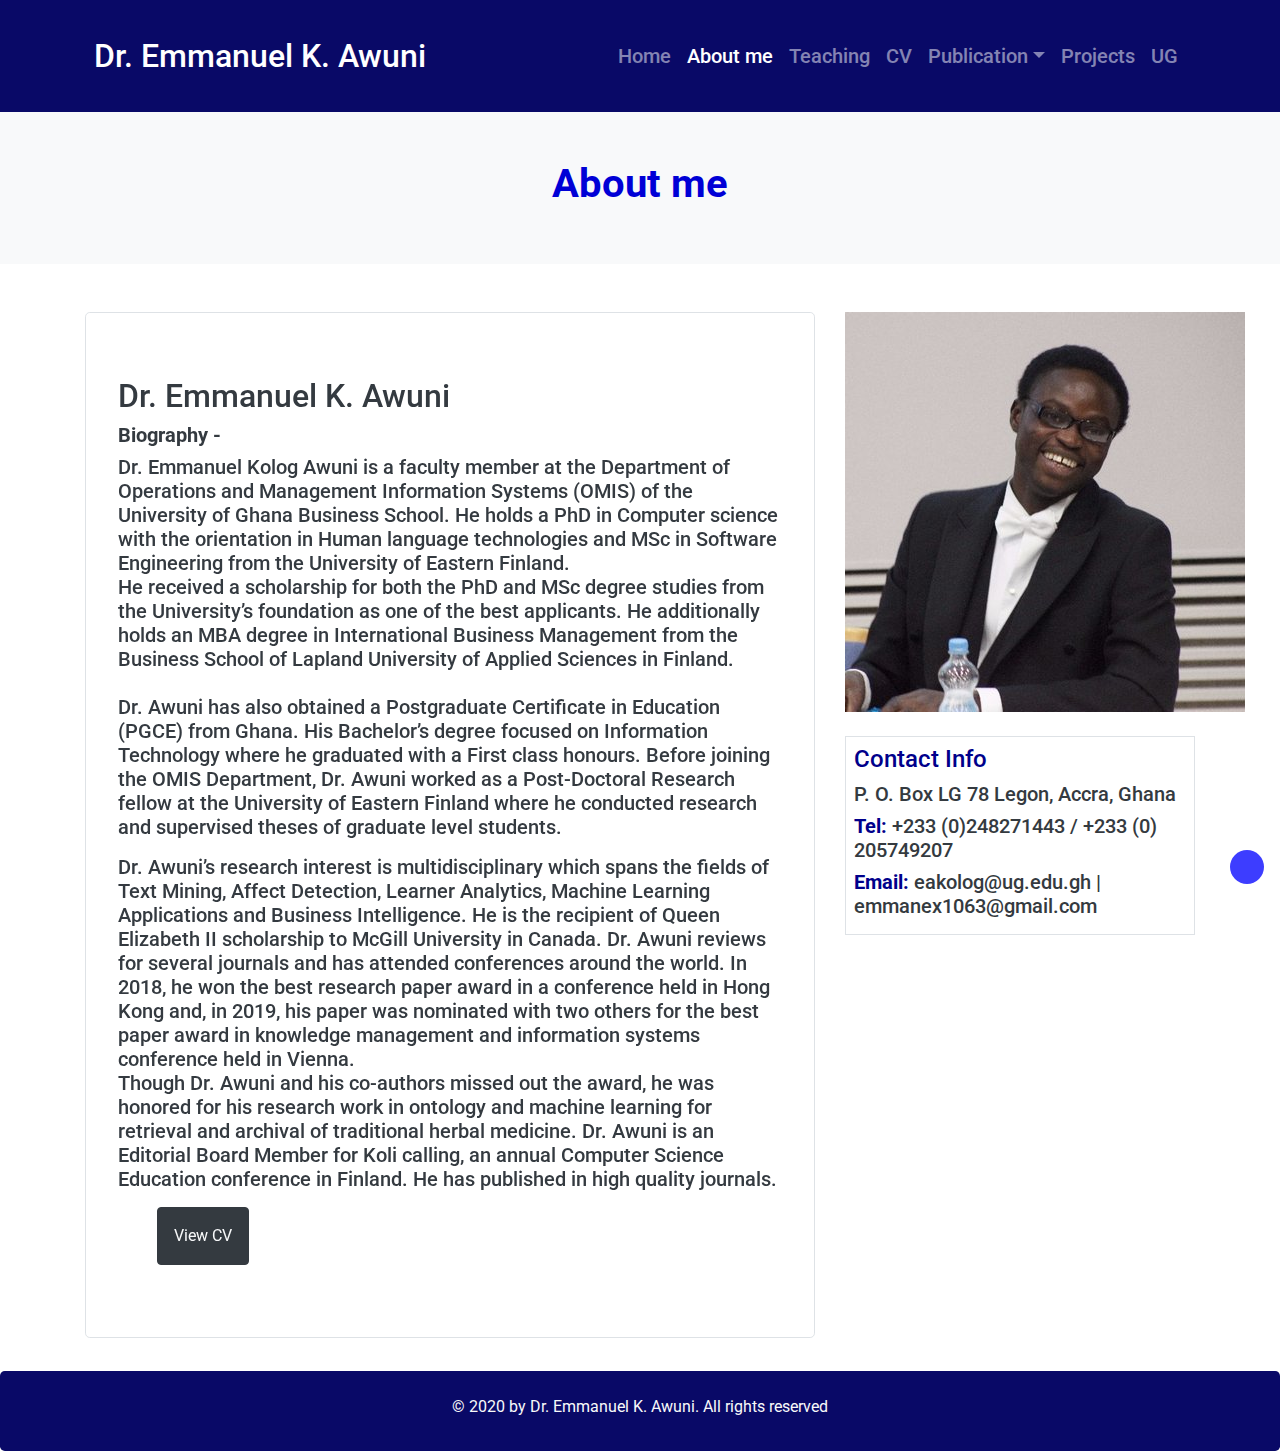
==== about.html @ 8e40fe95 "First push" ====
<!doctype html>
<html lang="en">
  <head>
    <!-- Required meta tags -->
    <meta charset="utf-8">
    <meta name="viewport" content="width=device-width, initial-scale=1, shrink-to-fit=no">

    <!-- Bootstrap CSS -->
    <link rel="stylesheet" href="https://maxcdn.bootstrapcdn.com/bootstrap/4.0.0/css/bootstrap.min.css" integrity="sha384-Gn5384xqQ1aoWXA+058RXPxPg6fy4IWvTNh0E263XmFcJlSAwiGgFAW/dAiS6JXm" crossorigin="anonymous">

      
      <link href="https://fonts.googleapis.com/css2?family=Roboto:wght@300&display=swap" rel="stylesheet">
      
       <link rel="stylesheet" href="https://use.fontawesome.com/releases/v5.5.0/css/all.css" integrity="sha384-B4dIYHKNBt8Bc12p+WXckhzcICo0wtJAoU8YZTY5qE0Id1GSseTk6S+L3BlXeVIU" crossorigin="anonymous">
      
       <link rel="stylesheet" href="https://cdnjs.cloudflare.com/ajax/libs/animate.css/4.1.1/animate.min.css"/>
      
        <link rel="stylesheet" href="https://unpkg.com/aos@next/dist/aos.css" />
<!--      MY CSS-->
      <link rel="stylesheet" href="style.css">
     
    <title>Dr. Awuni</title>
  </head>
  <body >
    
<!--
      <div id="top" class="jumbotron m-0 secondary-text text-center primary_back ">
        <h1 class="animate__animated animate__bounceInLeft">Reach me on</h1>
        <h4 class="animate__animated animate__bounceInLeft">P. O. Box LG 78 Legon, Accra, Ghana</h4>
        <h4 class="animate__animated animate__bounceInLeft"><strong>Tel:</strong> +233 (0)248271443 / +233 (0) 205749207</h4>
        <h4 class="animate__animated animate__bounceInLeft"><strong>Email:</strong> eakolog@ug.edu.gh | emmanex1063@gmail.com</h4>
      </div>
-->
      
      
<!--
      <div class="jumbotron m-0 text-center">
        <h1>Thumble image</h1>
        <p>Brief description of myself</p>
      </div>
-->
      
<!--  Navbar    -->
  <header class="navbar-dark primary sticky-top ">
      <nav class="container navbar navbar-expand-md   p-4">
          <a class="navbar-brand mt-2 animate__animated animate__bounce animate__delay-0.5s" href="#"><h2>Dr. Emmanuel K. Awuni</h2></a>
          <button class="navbar-toggler" data-target="#data" data-toggle="collapse" type="button"> <span class="navbar-toggler-icon"></span> </button>
          <div class="collapse navbar-collapse" id="data">
                <ul class="navbar-nav ml-auto animate__animated animate__bounceInRight h5">
                <li class="nav-item "> 
                    <a class="nav-link" href="index.html">Home</a> 
                </li>
                    <li class="nav-item active"> 
                    <a class="nav-link" href="about.html">About me</a> 
                </li>
                    <li class="nav-item"> 
                    <a class="nav-link" href="teaching.html">Teaching</a> 
                </li>
                    <li class="nav-item"> 
                    <a class="nav-link" href="cv.html">CV</a> 
                </li>
                    
                <li class="nav-item dropdown"> 
                    <a class="nav-link dropdown-toggle"  data-toggle="dropdown" id="#dropdowndata" href="#">Publication</a> 
                    <div class="dropdown-menu  p-0" aria-labelledby="dropdowndata">
                        <a href="publication.html" class="p-3 primary-text dropdown-item border-bottom">Academic</a>
                        
            
                        <a href="blog.html" class="p-3 primary-text dropdown-item">Blogs</a>
                    </div>
                </li>  
                <li class="nav-item"> 
                    <a class="nav-link" href="#">Projects</a> 
                </li>
                <li class="nav-item"> 
                    <a class="nav-link" target="_blank" href="https://www.ug.edu.gh/">UG</a> 
                </li>
              </ul>
          </div>
      
      </nav>
  </header>
<!--  End Navbar    -->
      
<!--      About Header-->
      
      <div id="top" class="p-5 m-0 secondary-text text-center bg-light ">
        <h1 class="animate__animated animate__bounceInLeft"> <strong>About me</strong></h1>
    
      </div>

    
<!--      End About Header-->
      
      
<!--      Aboutme       -->
      <div class="container">
        <div class="row mt-5">
              
            <div class="col-md-8" data-aos="flip-up" data-aos-duration="1500">
                <div class="jumbotron bg-white border text-dark">
                    <div>
                        <h2>Dr. Emmanuel K. Awuni</h2>
                    <h5 class="inline mr-1"><strong>Biography - </strong> </h5>
                       
                    </div>
                    <div class="h5"> 
                    
                    
                        <p>Dr. Emmanuel Kolog Awuni is a faculty member at the Department of Operations and Management Information Systems (OMIS) of the University of Ghana Business School. He holds a PhD in Computer science with the orientation in Human language technologies and MSc in Software Engineering from the University of Eastern Finland.<br/> He received a scholarship for both the PhD and MSc degree studies from the University’s foundation as one of the best applicants. He additionally holds an MBA degree in International Business Management from the Business School of Lapland University of Applied Sciences in Finland.<br/><br/> Dr. Awuni has also obtained a Postgraduate Certificate in Education (PGCE) from Ghana. His Bachelor’s degree focused on Information Technology where he graduated with a First class honours. Before joining the OMIS Department, Dr. Awuni worked as a Post-Doctoral Research fellow at the University of Eastern Finland where he conducted research and supervised theses of graduate level students.</p><p> Dr. Awuni’s research interest is multidisciplinary which spans the fields of Text Mining, Affect Detection, Learner Analytics, Machine Learning Applications and Business Intelligence. He is the recipient of Queen Elizabeth II scholarship to McGill University in Canada. Dr. Awuni reviews for several journals and has attended conferences around the world. In 2018, he won the best research paper award in a conference held in Hong Kong and, in 2019, his paper was nominated with two others for the best paper award in knowledge management and information systems conference held in Vienna.<br/> Though Dr. Awuni and his co-authors missed out the award, he was honored for his research work in ontology and machine learning for retrieval and archival of traditional herbal medicine. Dr. Awuni is an Editorial Board Member for Koli calling, an annual Computer Science Education conference in Finland. He has published in high quality journals.</p>
                
                    <div class="container-fluid ">   
                            <a href="#" class="btn btn-dark text-light p-3 ml-4" role="button">View CV </a> 
                    </div>
                </div>
            </div>  
        </div>
            <div class="col-md-4 ">
                 <img  class="mb-4" src="images/3wwKRwPX_400x400.jpg" data-aos="fade-in" data-aos-duration="1000"  alt="profile image"/> 
                 <div id="top" class=" m-0 p-2  text-dark text-left border  ">
                <h4 class="primary-text">Contact Info</h4>
                <h5>P. O. Box LG 78 Legon, Accra, Ghana</h5>
                <h5 ><strong class="primary-text">Tel:</strong> +233 (0)248271443 / +233 (0) 205749207</h5>
                <h5 ><strong class="primary-text">Email:</strong> eakolog@ug.edu.gh | emmanex1063@gmail.com</h5>
              </div>
            </div>   
          </div>
      </div>
<!--      End Aboutme       -->
      
      
      
    <footer class="jumbotron pt-4 pb-3 mb-0 primary text-center text-light ">
        <div class=""> 
            <span><i class="fa fa-facebook"></i></span> 
            <span><i class="fa fa-facebook" aria-hidden="true"></i></span> 
            <span><i class="fa fa-arrow-up"></i></span> 
        </div>  
        <p>&copy; 2020 by Dr. Emmanuel K. Awuni. All rights reserved</p>
    </footer>
      
      
      
      
      
      
      
      <div class="text-right fixed-bottom"> <a  href="#top" class=" btn light-primary text-light rounded-circle m-3 p-3 animate__animated animate__bounce animate__delay-1s"> <i class="fa fa-arrow-up" style="font-size:24px" aria-hidden="true"></i>
</a></div> 
      
      
      <script src="https://unpkg.com/aos@next/dist/aos.js"></script>
  <script>
    AOS.init({
        once:true
    });
      
  </script>
      
    <!-- Optional JavaScript -->
    <!-- jQuery first, then Popper.js, then Bootstrap JS -->
    <script src="https://code.jquery.com/jquery-3.2.1.slim.min.js" integrity="sha384-KJ3o2DKtIkvYIK3UENzmM7KCkRr/rE9/Qpg6aAZGJwFDMVNA/GpGFF93hXpG5KkN" crossorigin="anonymous"></script>
    <script src="https://cdnjs.cloudflare.com/ajax/libs/popper.js/1.12.9/umd/popper.min.js" integrity="sha384-ApNbgh9B+Y1QKtv3Rn7W3mgPxhU9K/ScQsAP7hUibX39j7fakFPskvXusvfa0b4Q" crossorigin="anonymous"></script>
    <script src="https://maxcdn.bootstrapcdn.com/bootstrap/4.0.0/js/bootstrap.min.js" integrity="sha384-JZR6Spejh4U02d8jOt6vLEHfe/JQGiRRSQQxSfFWpi1MquVdAyjUar5+76PVCmYl" crossorigin="anonymous"></script>
  </body>
</html>
---- style.css ----
body{
     font-family: Roboto;
}

.primary{
    background-color: #090967;
}
.primary-text{
    color: #00008b; 
}
.primary-text:hover{
    color: #7272f2;
}
.primary_back{
    background-color: #E3E2DF;
}
.secondary{
    background-color: #0000d6;
}
.secondary-text{
    color: #0000d6;
}
.light-primary{
    background-color: #3d3dff;
    color: white;
}
.light-primary:hover{
    background-color: #7c7cff; 
    color: black;
}
.secondary_back{
    background-color: #9797ff;
}
.lead-white{
    color: #ffffff;
    font-weight: 600;
}

.sub-white{
    color:#ffffff;
}
.inline{
    display: inline-block;
}



.width-max{
    max-width: 100%;
    height: 200px; 
}

.hover-img:hover{
    opacity: 0.8;
    transition: 0.5s ease-out;
/*    border:1px solid grey;*/
    
}

.hover-text:hover{
    text-decoration: underline;
}

.img-full_1{ 
    height: 240px;
    background-image: url(projexts.jpeg);
    background-position: center;
    background-size: cover;
}

.img-full_2{ 
    height: 240px;
    background-image: url(teach_back.webp);
    background-position: center;
    background-size: cover;
}

.img-full_3{ 
    height: 240px;
    background-image: url(data1.jpg);
    background-position: center;
    background-size: cover;
}
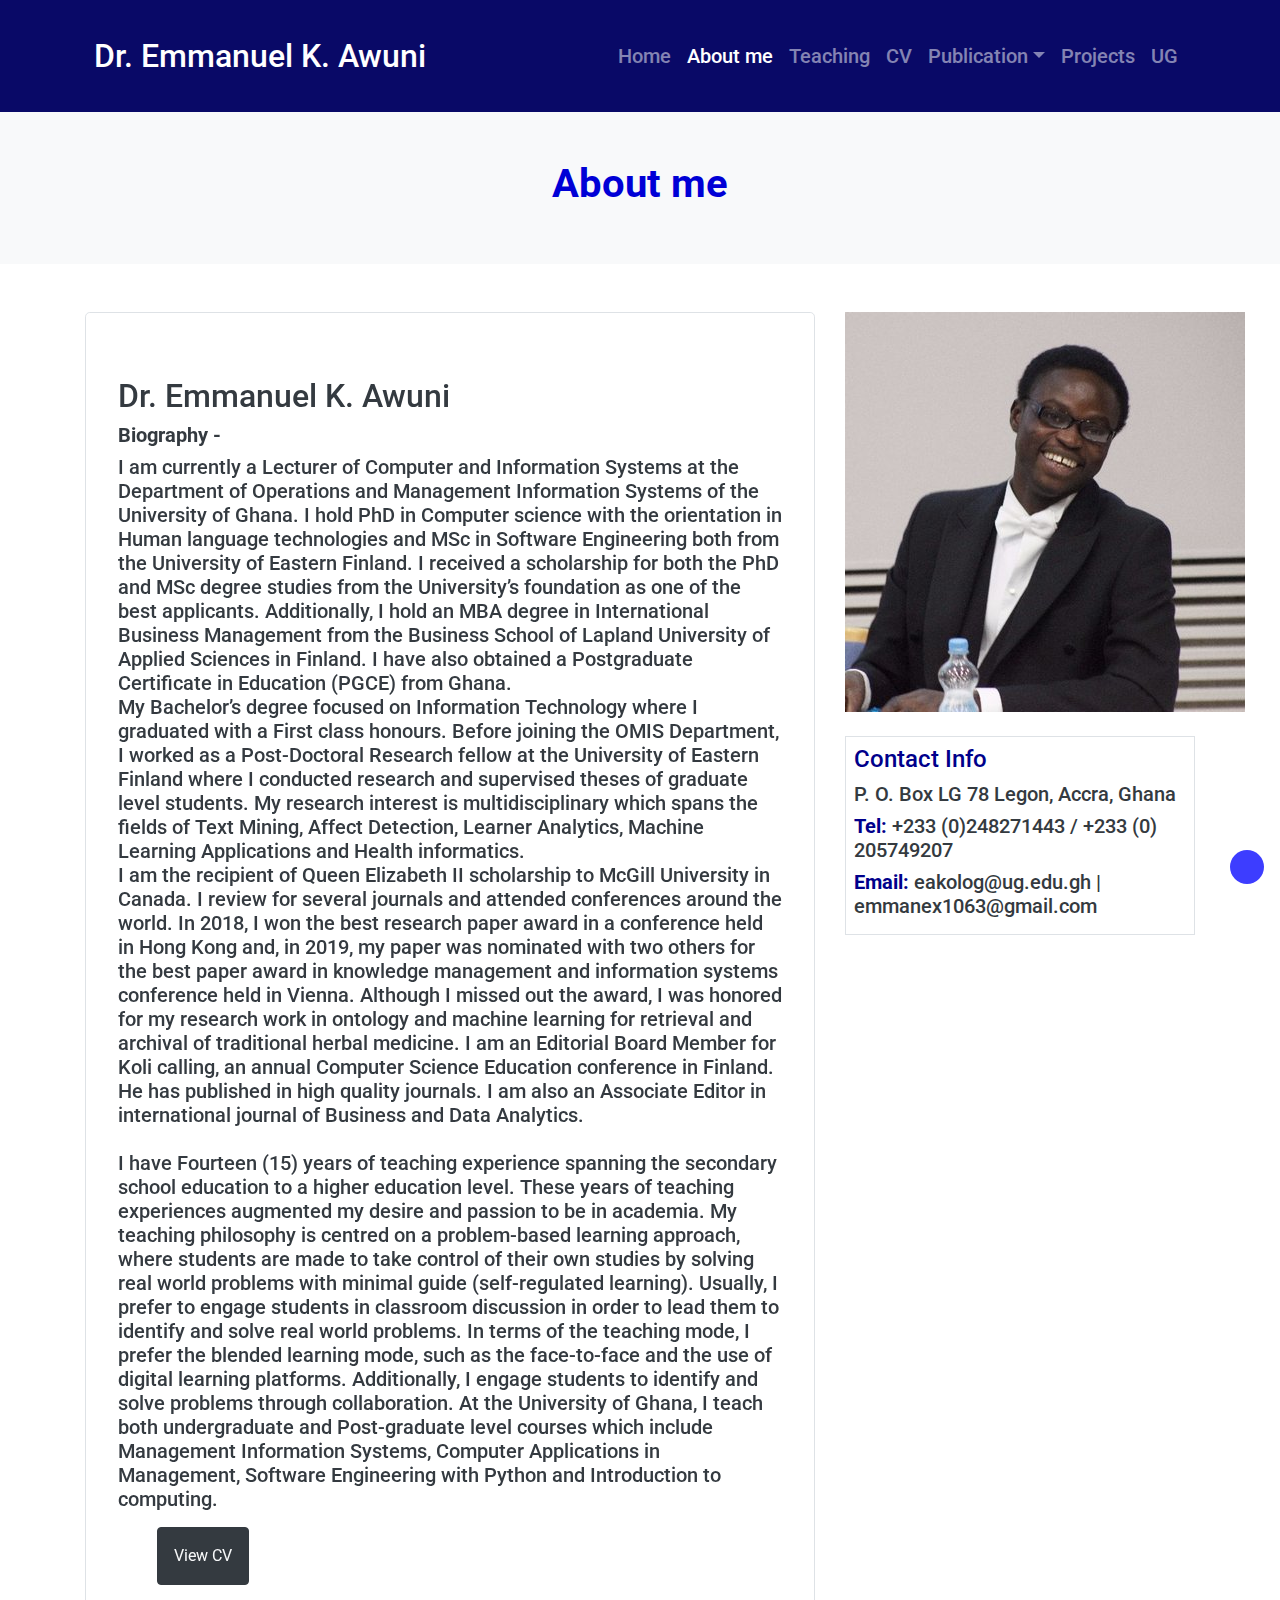
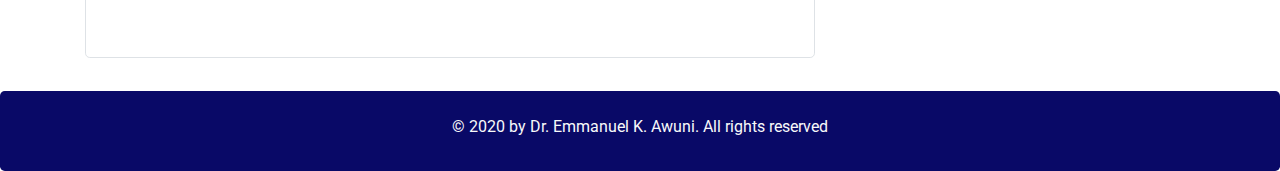
==== commit 884e6ee8: "updated biography and about me page" ====
--- a/about.html
+++ b/about.html
@@ -43,7 +43,7 @@
 <!--  Navbar    -->
   <header class="navbar-dark primary sticky-top ">
       <nav class="container navbar navbar-expand-md   p-4">
-          <a class="navbar-brand mt-2 animate__animated animate__bounce animate__delay-0.5s" href="#"><h2>Dr. Emmanuel K. Awuni</h2></a>
+          <a class="navbar-brand mt-2 animate__animated animate__bounce animate__delay-0.5s" href="index.html"><h2>Dr. Emmanuel K. Awuni</h2></a>
           <button class="navbar-toggler" data-target="#data" data-toggle="collapse" type="button"> <span class="navbar-toggler-icon"></span> </button>
           <div class="collapse navbar-collapse" id="data">
                 <ul class="navbar-nav ml-auto animate__animated animate__bounceInRight h5">
@@ -57,7 +57,7 @@
                     <a class="nav-link" href="teaching.html">Teaching</a> 
                 </li>
                     <li class="nav-item"> 
-                    <a class="nav-link" href="cv.html">CV</a> 
+                    <a class="nav-link" href="awuni.pdf" target="_blank">CV</a> 
                 </li>
                     
                 <li class="nav-item dropdown"> 
@@ -107,10 +107,39 @@
                     <div class="h5"> 
                     
                     
-                        <p>Dr. Emmanuel Kolog Awuni is a faculty member at the Department of Operations and Management Information Systems (OMIS) of the University of Ghana Business School. He holds a PhD in Computer science with the orientation in Human language technologies and MSc in Software Engineering from the University of Eastern Finland.<br/> He received a scholarship for both the PhD and MSc degree studies from the University’s foundation as one of the best applicants. He additionally holds an MBA degree in International Business Management from the Business School of Lapland University of Applied Sciences in Finland.<br/><br/> Dr. Awuni has also obtained a Postgraduate Certificate in Education (PGCE) from Ghana. His Bachelor’s degree focused on Information Technology where he graduated with a First class honours. Before joining the OMIS Department, Dr. Awuni worked as a Post-Doctoral Research fellow at the University of Eastern Finland where he conducted research and supervised theses of graduate level students.</p><p> Dr. Awuni’s research interest is multidisciplinary which spans the fields of Text Mining, Affect Detection, Learner Analytics, Machine Learning Applications and Business Intelligence. He is the recipient of Queen Elizabeth II scholarship to McGill University in Canada. Dr. Awuni reviews for several journals and has attended conferences around the world. In 2018, he won the best research paper award in a conference held in Hong Kong and, in 2019, his paper was nominated with two others for the best paper award in knowledge management and information systems conference held in Vienna.<br/> Though Dr. Awuni and his co-authors missed out the award, he was honored for his research work in ontology and machine learning for retrieval and archival of traditional herbal medicine. Dr. Awuni is an Editorial Board Member for Koli calling, an annual Computer Science Education conference in Finland. He has published in high quality journals.</p>
+                        <p>I am currently a Lecturer of Computer and Information Systems at the Department of Operations and
+Management Information Systems of the University of Ghana. I hold PhD in Computer science with the
+orientation in Human language technologies and MSc in Software Engineering both from the University of
+Eastern Finland. I received a scholarship for both the PhD and MSc degree studies from the University’s
+foundation as one of the best applicants. Additionally, I hold an MBA degree in International Business
+Management from the Business School of Lapland University of Applied Sciences in Finland. I have also
+obtained a Postgraduate Certificate in Education (PGCE) from Ghana.<br> My Bachelor’s degree focused on
+Information Technology where I graduated with a First class honours. Before joining the OMIS Department,
+I worked as a Post-Doctoral Research fellow at the University of Eastern Finland where I conducted research
+and supervised theses of graduate level students. My research interest is multidisciplinary which spans the
+fields of Text Mining, Affect Detection, Learner Analytics, Machine Learning Applications and Health
+informatics. <br>I am the recipient of Queen Elizabeth II scholarship to McGill University in Canada. I review for
+several journals and attended conferences around the world. In 2018, I won the best research paper award in a
+conference held in Hong Kong and, in 2019, my paper was nominated with two others for the best paper award
+in knowledge management and information systems conference held in Vienna. Although I missed out the
+award, I was honored for my research work in ontology and machine learning for retrieval and archival of
+traditional herbal medicine. I am an Editorial Board Member for Koli calling, an annual Computer Science
+Education conference in Finland. He has published in high quality journals. I am also an Associate Editor in
+international journal of Business and Data Analytics. <br><br>
+                        I have Fourteen (15) years of teaching experience spanning the secondary school education to a higher
+education level. These years of teaching experiences augmented my desire and passion to be in academia. My
+teaching philosophy is centred on a problem-based learning approach, where students are made to take control
+of their own studies by solving real world problems with minimal guide (self-regulated learning). Usually, I
+prefer to engage students in classroom discussion in order to lead them to identify and solve real world
+problems. In terms of the teaching mode, I prefer the blended learning mode, such as the face-to-face and the
+use of digital learning platforms. Additionally, I engage students to identify and solve problems through
+collaboration. At the University of Ghana, I teach both undergraduate and Post-graduate level courses which
+include Management Information Systems, Computer Applications in Management, Software Engineering
+with Python and Introduction to computing.
+                        </p>
                 
                     <div class="container-fluid ">   
-                            <a href="#" class="btn btn-dark text-light p-3 ml-4" role="button">View CV </a> 
+                            <a href="awuni.pdf" target="_blank" class="btn btn-dark text-light p-3 ml-4" role="button">View CV </a> 
                     </div>
                 </div>
             </div>  
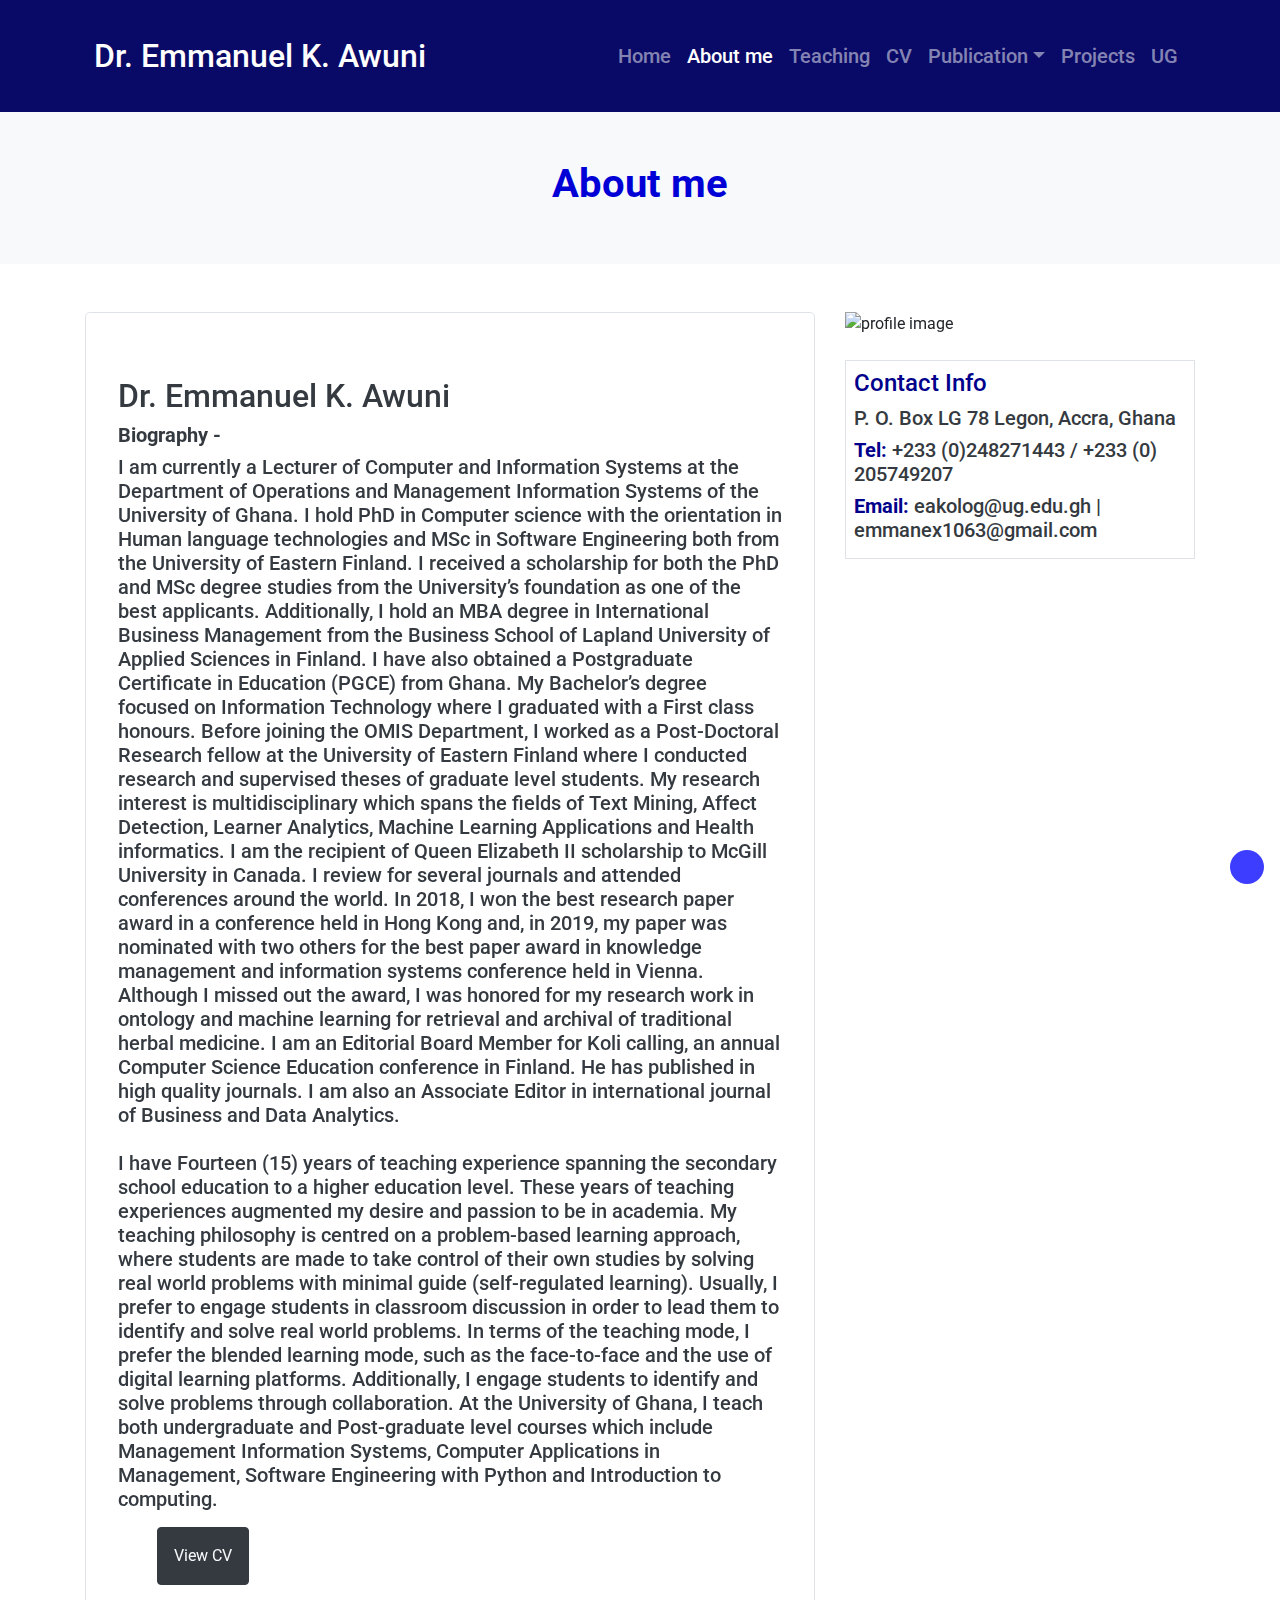
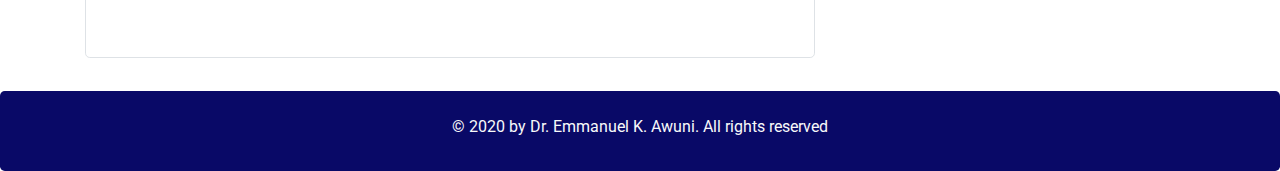
==== commit 1c01b4a7: "meta keywords" ====
--- a/about.html
+++ b/about.html
@@ -4,7 +4,10 @@
     <!-- Required meta tags -->
     <meta charset="utf-8">
     <meta name="viewport" content="width=device-width, initial-scale=1, shrink-to-fit=no">
-
+      <meta name="keywords" content="Dr. Emmanuel K. Awuni, Dr. Awuni, Dr. Emmanuel Awuni, Dr. Emmanuel Kolog Awuni">
+      <meta name="author" content="Awinteck (Samjay)">
+      <meta name="description" content="Dr. Emmanuel K. Awuni Personal website">
+     
     <!-- Bootstrap CSS -->
     <link rel="stylesheet" href="https://maxcdn.bootstrapcdn.com/bootstrap/4.0.0/css/bootstrap.min.css" integrity="sha384-Gn5384xqQ1aoWXA+058RXPxPg6fy4IWvTNh0E263XmFcJlSAwiGgFAW/dAiS6JXm" crossorigin="anonymous">
 
@@ -107,18 +110,18 @@
                     <div class="h5"> 
                     
                     
-                        <p>I am currently a Lecturer of Computer and Information Systems at the Department of Operations and
+                        <p class="justify">I am currently a Lecturer of Computer and Information Systems at the Department of Operations and
 Management Information Systems of the University of Ghana. I hold PhD in Computer science with the
 orientation in Human language technologies and MSc in Software Engineering both from the University of
 Eastern Finland. I received a scholarship for both the PhD and MSc degree studies from the University’s
 foundation as one of the best applicants. Additionally, I hold an MBA degree in International Business
 Management from the Business School of Lapland University of Applied Sciences in Finland. I have also
-obtained a Postgraduate Certificate in Education (PGCE) from Ghana.<br> My Bachelor’s degree focused on
+obtained a Postgraduate Certificate in Education (PGCE) from Ghana. My Bachelor’s degree focused on
 Information Technology where I graduated with a First class honours. Before joining the OMIS Department,
 I worked as a Post-Doctoral Research fellow at the University of Eastern Finland where I conducted research
 and supervised theses of graduate level students. My research interest is multidisciplinary which spans the
 fields of Text Mining, Affect Detection, Learner Analytics, Machine Learning Applications and Health
-informatics. <br>I am the recipient of Queen Elizabeth II scholarship to McGill University in Canada. I review for
+informatics. I am the recipient of Queen Elizabeth II scholarship to McGill University in Canada. I review for
 several journals and attended conferences around the world. In 2018, I won the best research paper award in a
 conference held in Hong Kong and, in 2019, my paper was nominated with two others for the best paper award
 in knowledge management and information systems conference held in Vienna. Although I missed out the
@@ -145,7 +148,7 @@
             </div>  
         </div>
             <div class="col-md-4 ">
-                 <img  class="mb-4" src="images/3wwKRwPX_400x400.jpg" data-aos="fade-in" data-aos-duration="1000"  alt="profile image"/> 
+                 <img  class="mb-4 w-100" src="images/profile4.jpg" data-aos="fade-in" data-aos-duration="1000"  alt="profile image"/> 
                  <div id="top" class=" m-0 p-2  text-dark text-left border  ">
                 <h4 class="primary-text">Contact Info</h4>
                 <h5>P. O. Box LG 78 Legon, Accra, Ghana</h5>
